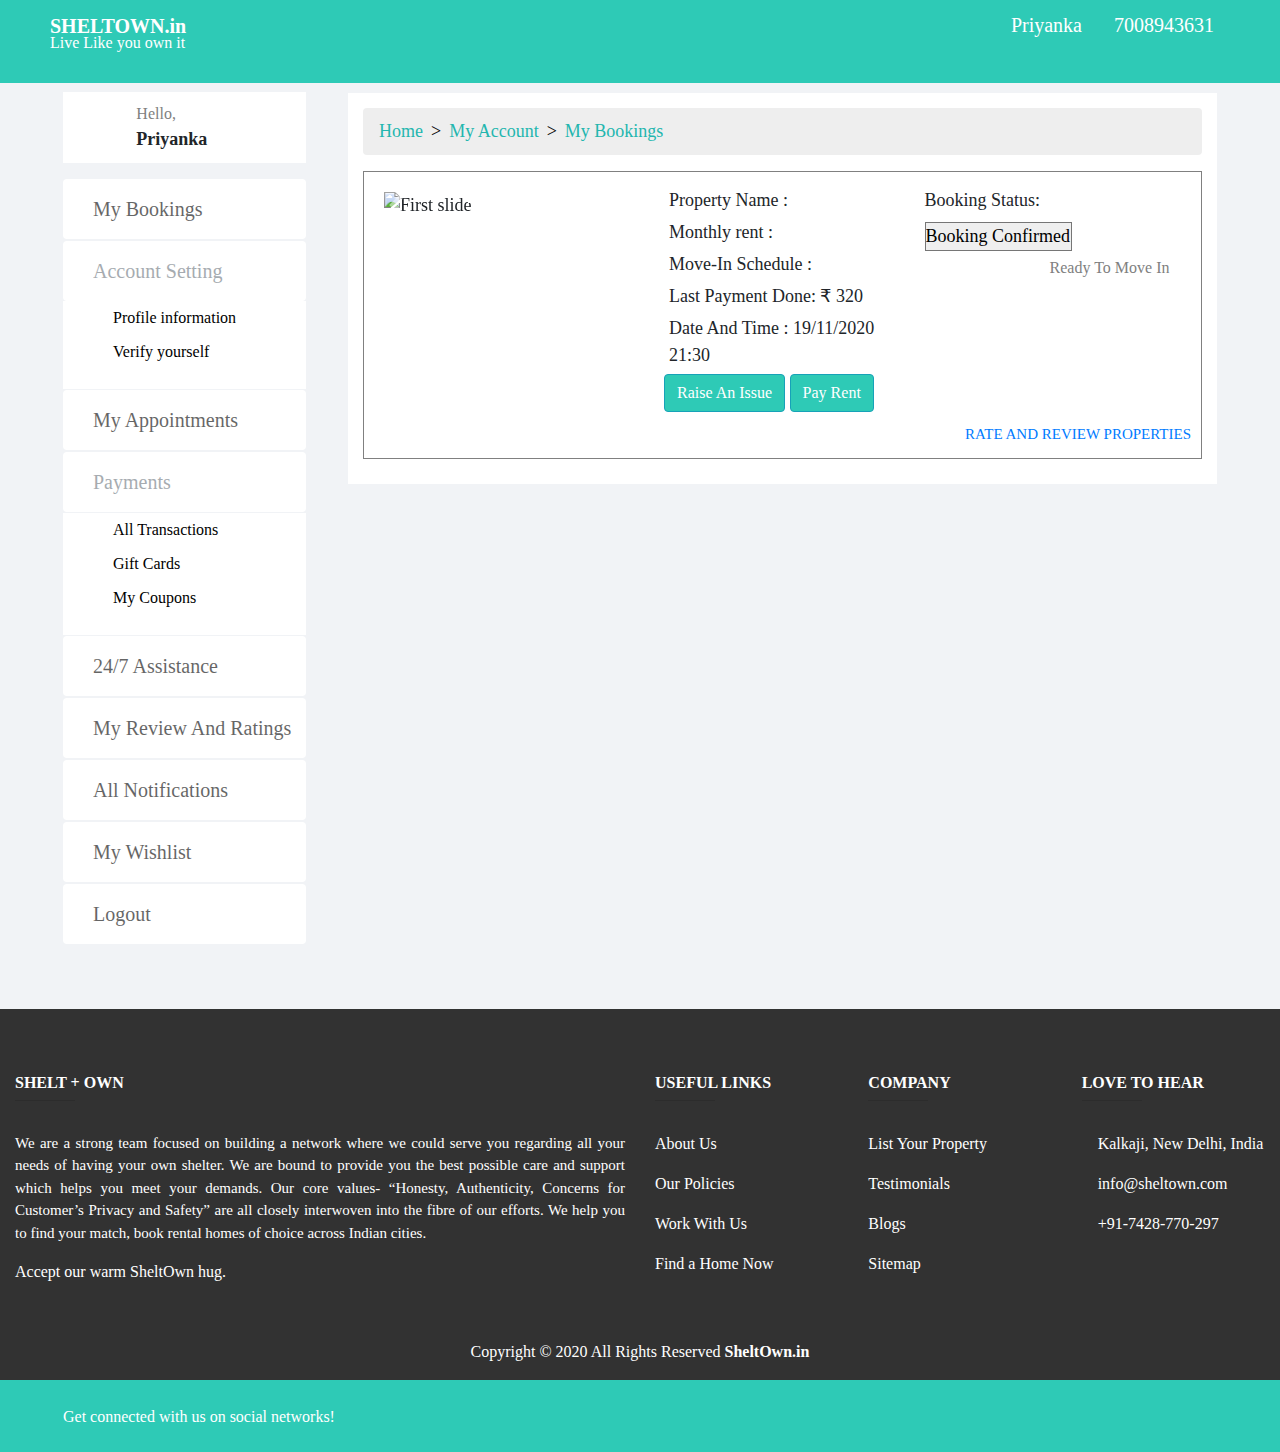
==== index.html @ 00b25d83 "Update index.html" ====
<!DOCTYPE html>
<html>
<head>
  <meta charset="UTF-8">
    <meta name="viewport" content="width=device-width, initial-scale=1.0 shrink-to-fit=no">
    <title> My Account </title>
    <script src="https://use.fontawesome.com/d2dd69e8cc.js"></script>
    <link rel="stylesheet" type="text/css" href="https://stackpath.bootstrapcdn.com/bootstrap/4.5.2/css/bootstrap.min.css">
     <link rel="stylesheet" href="https://cdn.jsdelivr.net/npm/bootstrap@4.5.3/dist/css/bootstrap.min.css" >
     <link href="fontawesome-free-5.13.0-web/fontawesome/css/all.css" rel="stylesheet">
     <link href="fontawesome-free-5.13.0-web/fontawesome/css/fontawesome.min.css" rel="stylesheet">
      <link href="stylemyAccount.css" rel="stylesheet">    
</head>
<body> 
<header>          
  <nav class="navbar  fixed-top">
    <div class="logo"><!-- <i class="fa-2x fas fa-arrow-left" aria-hidden="true"></i> --><a href="#" class="navbar-brand">SHELTOWN.in<p>Live Like you own it</p></a></div>
    <div class="menu" >
      <ul class=" ">
        <li class=" ">
          <p class="nav-link" >Priyanka </p>
        </li>
        <li class="">
          <p class="nav-link" >7008943631</p>
        </li>
      </ul>   
    </div>
    <div class="text"><h5>My Account<h5></div>
    </nav>
  
</header>
<!----------------------mmobile view---------------------------------------------------->
<!----------------------profile section---------------------------------------------------->
<div class="mobview">
     <div class="myaccount">      
       <i class="fa-7x fas fa-user-circle " aria-hidden="true"></i> 
        <h4>Priyanka Pradhan</h4>
        <p style="font-size: 14px;padding-top:0px; ">7008943631</p> 
    </div>
     <!----------------------profile section end---------------------------------------------------->
     
     <div class="cards container-fluid ">
       
        <div class="row">
          <div class="col-sm-12">
            <div class="card">
              <div class="card-body">
                <h6><i class="fa-1x fas fa-home " aria-hidden="true"></i> My Bookings</h6>
                <hr>
                <p><a href="myBooking.html">View properties you booked</a></p>
              </div>
            </div>

            <div class="card">
              <div class="card-body">
                <h6><i class="fa-1x fas fa-calendar-check " aria-hidden="true"></i>Account Setting</h6>
                <div class="llist">Profile information</div><hr>
                <p><a href="myprofile.html">View Profile</a></p>
                <div class="llist l">Verify yourself</div><hr>
                
                <p><a href="verifyyorself.html">Verifiy</a></p>
                
              </div>
            </div>
            <div class="card">
              <div class="card-body">
                <h6><i class="fa-1x fas fa-clock " aria-hidden="true"></i>My Appointments</h6><hr>
                <p><a href="">View services you booked</a></p>
              </div>
            </div>
            <div class="card">
              <div class="card-body">
                <h6><i class="fa-1x fas fa-calendar-check " aria-hidden="true"></i>Payments</h6>
                <div class="llist">All Transactions</div><hr>
                <p><a href="alltransaction.html">View Transactions</a></p>
                
                <div class="llist l">Gift Cards</div>
            <hr>
                <p><a href="giftcard.html">View Gifts</a></p>
                
                <div class="llist l">My Coupons</div>
                 <hr>
                <p><a href="coupons.html">View Coupons</a></p>
               
            
              </div>
            </div>
            <div class="card">
              <div class="card-body">
                <h6><i class="fa-1x fas fa-credit-card " aria-hidden="true"></i>24/7 Assistance</h6><hr>
                <p><a href="">Raise an issue</a></p>
              </div>
            </div>
            <div class="card">
              <div class="card-body">
                <h6><i class="fa-1x fas fa-credit-card " aria-hidden="true"></i>My Review And Ratings</h6>
                <hr>
                <p><a href="">View</a></p>
              </div>
            </div>
            <div class="card">
              <div class="card-body">
                <h6><i class="fa-1x fas fa-credit-card " aria-hidden="true"></i>All Notifications</h6>
                <hr>
                <p><a href="">View Notifications</a></p>
              </div>
            </div>
            <div class="card">
              <div class="card-body">
                <h6><i class="fa-1x fas fa-credit-card " aria-hidden="true"></i>My Wishlist</h6>
                <hr>
                <p><a href="">View your Wishs</a></p>
              </div>
            </div>
          </div>
          </div>
       
     </div>
     <!----------------------logout section---------------------------------------------------->
     <div class="logout_section ">
        <button>Logout</button>
    </div>
  </div>
     <!---------------------------------mobile view end-------------------------- -->
     <!---------------------------------desktop view---------------------------------------------------->
     <section class="deskview">
       <div class="container-fluid">
            <div class="row py-3 px-5">
 <!---------------------------------left side-------------------------- -->
                <div class="col-lg-3 col-md-3 col-sm-3 ">
                  <div class="float-left">
                    <div class="icon">
                      <div class="row">
                        <div class="col-3">
                           <i class="fa-3x fas fa-user-circle" aria-hidden="true"></i>
                        </div>
                        <div class="col-9">
                            <span style="font-size: 16px;color: grey;">Hello,</span><br><span style="font-size: 18px;font-weight: bold;">Priyanka</span>
                        </div>
                    </div>
                    </div>
        

                    <div class="nav flex-column nav-pills" id="v-pills-tab" role="tablist" aria-orientation="vertical">
                      
                      <a class="nav-link mybooking box" id="v-pills-bookings-tab" data-toggle="pill" href="#v-pills-bookings" role="tab"
                        aria-controls="v-pills-bookings" aria-selected="false"><i class="fa-1x fas fa-home " aria-hidden="true"></i><span class="list">My Bookings</span></a>

                        <a class=" nav-link disabled box accountsetting " id="v-pills-account-tab" style="margin-bottom:0px;">
                          <i class="fas fa-user"></i> <span class="list">Account Setting</span></a>
                        
                        <a id="v-pills-profile-tab" data-toggle="pill" href="#v-pills-profile" role="tab"
                          aria-controls="v-pills-profile" aria-selected="false">
                          <div class="sublist">Profile information</div>
                        </a>
                        <a id="v-pills-verify-tab" data-toggle="pill" href="#v-pills-verify" role="tab"
                            aria-controls="v-pills-verify" aria-selected="false">
                          <div class="sublist">Verify yourself</div>
                        </a>
                        <!--</div>-->
                        <div style="background: white; height:  20px;"></div>
                    
                          
                      <a class="nav-link myappointment box" id="v-pills-appointments-tab" data-toggle="pill" href="#v-pills-appointments" role="tab"
                        aria-controls="v-pills-appointments" aria-selected="false"><i class="fa-1x fas fa-calendar-check " aria-hidden="true"></i><span class="list">My Appointments</span></a>
                     

                        <a class="nav-link disabled  payments box"><i class="fa-1x fas fa-credit-card" aria-hidden="true"></i><span
                            class="list">Payments</span></a>
                        
                        <a id="v-pills-transactions-tab" data-toggle="pill" href="#v-pills-transactions" role="tab"
                          aria-controls="v-pills-transactions" aria-selected="false">
                          <div class="sublist">All Transactions</div>
                        </a>
                        <a id="v-pills-gift-tab" data-toggle="pill" href="#v-pills-gift" role="tab"
                            aria-controls="v-pills-gift" aria-selected="false">
                          <div class="sublist"> Gift Cards</div>
                        </a>
                        <a id="v-pills-coupons-tab" data-toggle="pill" href="#v-pills-coupons" role="tab"
                              aria-controls="v-pills-coupons" aria-selected="false">
                          <div class="sublist">My Coupons</div>
                        </a>
                        
                        <!-- </div>-->
                        <div style="background: white; height:  20px;"></div>
                      
            
                             
                           
                        <a class="nav-link assistance box" id="v-pills-assistance-tab" data-toggle="pill" href="#v-pills-assistance" role="tab"
                          aria-controls="v-pills-assistance" aria-selected="false"><i class="fa-1x fas fa-clock " aria-hidden="true"></i><span class="list">24/7 Assistance</span></a>
                        
                         
                          <a class="nav-link review box" id="v-pills-review-tab" data-toggle="pill" href="#v-pills-review" role="tab"
                            aria-controls="v-pills-review" aria-selected="false"><i class="fa-1x fas fa-star" aria-hidden="true"></i><span class="list">My Review And Ratings</span></a>
                         
                           
                            <a class="nav-link notification box" id="v-pills-notifications-tab" data-toggle="pill" href="#v-pills-notifications" role="tab"
                              aria-controls="v-pills-notifications" aria-selected="false"><i class="fa-1x fas fa-bell" aria-hidden="true"></i><span class="list">All Notifications</span></a>
                           
                             
                              <a class="nav-link wishlists box" id="v-pills-wishlist-tab" data-toggle="pill" href="#v-pills-wishlist" role="tab"
                                aria-controls="v-pills-wishlist" aria-selected="false"><i class="fa-1x fas fa-heart" aria-hidden="true"></i><span class="list">My Wishlist</span></a>
                             
                                
                                <a class="nav-link logout box" href=""
                                  ><i class="fas fa-power-off"></i><span class="list">Logout</span></a>
                                
                    </div>
                    
                
                 </div>
                </div>
                <!--------------------------------- rigghhttside for my booking section------------------------------------------------- -->

                
                    <div class="col-lg-9 col-md-9 col-sm-12 pl-1">
                      <div class="bookingdetails box">
                        <div class="tab-content" id="v-pills-tabContent">
                  <div class="tab-pane fade show active" id="v-pills-bookings" role="tabpanel" aria-labelledby="v-pills-bookings-tab">
                        <ul class="breadcrumb">
                          <li><a href="#">Home</a></li>
                          <li><a href="#">My Account</a></li>
                          <li><a href="#">My Bookings</a></li>
                        </ul>
                        <!-- <div>
                                          my account> my bookings
                                        </div> -->
                        <div class="bookings">
                          <div class="upper d-flex justify-content-between">
                            <!-- <div class="image">
                                            <img src="town1.png">
                                          </div> -->
                            <div class="image">
                              <div id="carouselExampleIndicators" class="carousel slide" data-ride="carousel">
                                <ol class="carousel-indicators">
                                  <li data-target="#carouselExampleIndicators" data-slide-to="0" class="active"></li>
                                  <li data-target="#carouselExampleIndicators" data-slide-to="1"></li>
                                  <li data-target="#carouselExampleIndicators" data-slide-to="2"></li>
                                </ol>
                                <div class="carousel-inner">
                                  <div class="carousel-item active img-fluid">
                                    <img class=""
                                      src="https://tse4.mm.bing.net/th?id=OIP.Pudub9HtjDFOIPg3aBJm_QHaE8&pid=Api&P=0&w=271&h=181"
                                      alt="First slide">
                                  </div>
                                  <div class="carousel-item img-fluid">
                                    <img class=""
                                      src="https://tse1.mm.bing.net/th?id=OIP.bdAMSmpabS6xShIY93C-CAHaFj&pid=Api&P=0&w=244&h=184"
                                      alt="Second slide">
                                  </div>
                                  <div class="carousel-item img-fluid">
                                    <img class=""
                                      src="https://tse3.mm.bing.net/th?id=OIP.e9ofGpGexjvtT8mfA3rTEwHaE7&pid=Api&P=0&w=248&h=166"
                                      alt="Third slide">
                                  </div>
                                </div>
                                <a class="carousel-control-prev" href="#carouselExampleIndicators" role="button" data-slide="prev">
                                  <span class="carousel-control-prev-icon" aria-hidden="true"></span>
                                  <span class="sr-only">Previous</span>
                                </a>
                                <a class="carousel-control-next" href="#carouselExampleIndicators" role="button" data-slide="next">
                                  <span class="carousel-control-next-icon" aria-hidden="true"></span>
                                  <span class="sr-only">Next</span>
                                </a>
                              </div>
                            </div>
                            <div class="pp2">
                              <ul>
                              <li>Property Name :</li>
                              <li>Monthly rent :</li>
                              <li>Move-In Schedule :</li>
                              <li>Last Payment Done: ₹ 320</li>
                              <li>Date And Time : 19/11/2020 21:30</li>
                                <button type="button" class="btn btn-info" aria-pressed="false" data-toggle="modal" data-target="#issue"
                                  autocomplete="off">Raise An Issue</button>
                                <a type="button" class="btn btn-info"   href="#pay" data-toggle="modal" data-target="#payrent" aria-pressed="false" autocomplete="off">Pay
                                  Rent</a>
                    
                              </ul>
                            </div>
                            <div class="pp1">
                              <ul>
                                <li><div class="dropdown-container">
                                  <label>Booking Status:</label>
                                  <select name="" id="">
                                    <option value="">Booking Confirmed</option>
                                    <option value="">Booking Pending</option>
                                  </select>
                                </div></li>
                                <li style=" font-size: 16px;color: grey; padding: 0 0 0 125px;"> Ready To Move In</li>
                              </ul>
                            </div>
                          </div>
                    
                    
                          <div class="lower">
                          <p><a href="#review" data-toggle="modal" data-target="#review"><i class="fas fa-star"></i>Rate And Review Properties</a></p>
                         
                        </div></div>
                      </div>

                      <!---------------------------------pay rent modal start------------------------------- -->
                      <div class="modal fade" id="payrent" tabindex="-1" role="dialog">
                        <div class="modal-dialog modal-dialog-centered" role="document">
                          <div class="modal-content p-1">
                            <div class="modal-header">
                              <h4 class="modal-title" style="color:  #2ecab6;">Pay Rent</h4>
                              <button type="button" class="close" data-dismiss="modal" aria-label="Close">
                                <span aria-hidden="true">&times;</span>
                              </button>
                            </div>
                            <div class="modal-body ">
                              <h4 style="margin-bottom: 20px;"><strong>Pay Now</strong></h4>
                              <div style="display:block; margin: 10px;">
                                <div style="display: inline;">
                                  <label>Paying For :</label>
                                  <select style=" padding: 5px;" name="cars" id="cars">
                                    <option>Reservation</option>
                                    <option>Monthly Rent</option>
                                    <option>Security Deposit</option>
                                  </select></div>
                                <div style="display: inline;">
                                  <input style="padding: 4px;" type="text" id="money" value="₹">
                                </div>
                              </div>
                              <div class="form-group col-md-6" style="display: block;">
                                <a style="display: inline;" href="#" style="color: #23b6ae">
                                  <h6 style="display: inline;">Have a Promocode?</h6>
                                </a>
                                <a style="display: inline; margin-left: 20px;" href="#" style="color: #23b6ae">
                                  <h6 style="display: inline;">offers</h6>
                                </a>
                              </div>
                              <div style="display: inline;">
                                <select name="DOBMonth">
                                  <option>Select Month</option>
                                  <option value="January">January</option>
                                  <option value="Febuary">Febuary</option>
                                  <option value="March">March</option>
                                  <option value="April">April</option>
                                  <option value="May">May</option>
                                  <option value="June">June</option>
                                  <option value="July">July</option>
                                  <option value="August">August</option>
                                  <option value="September">September</option>
                                  <option value="October">October</option>
                                  <option value="November">November</option>
                                  <option value="December">December</option>
                                </select>
                      
                                <label for="start">Year:</label>
                                <select name="select" id="dropdownYear" onchange="getProjectReportFunc()">
                                </select>
                      
                                <div class="modal-footer">
                                  <a type="button" class="btn btn-info" href="#" data-dismiss="modal" aria-label="Close">Pay Rent</a>
                                </div>
                              </div>
                            </div>
                      
                          </div>
                        </div>
                      </div>
                      <!---------------------------------Pay rent modal end------------------------------- -->


                      <div class="modal fade" id="issue" tabindex="-1" role="dialog" aria-labelledby="exampleModalCenterTitle"
                        aria-hidden="true">
                        <div class="modal-dialog modal-dialog-centered" role="document">
                          <div class="modal-content">
                            <div class="modal-header">
                              <h5 class="modal-title" id="exampleModalLongTitle">Raise An Issue</h5>
                              <button type="button" class="close" data-dismiss="modal" aria-label="Close">
                                <span aria-hidden="true">&times;</span>
                              </button>
                            </div>
                            <div class="modal-body">
                              <textarea rows="5" cols="50"></textarea>
                      
                            </div>
                            <div class="modal-footer">
                      
                              <button type="button" class="btn btn-info">Save changes</button>
                            </div>
                          </div>
                        </div>
                      </div>


                      <div class="modal fade" id="review" tabindex="-1" role="dialog" aria-labelledby="exampleModalCenterTitle"
                        aria-hidden="true">
                        <div class="modal-dialog modal-dialog-centered" role="document">
                          <div class="modal-content">
                            <div class="modal-header">
                              <h5 class="modal-title" id="exampleModalLongTitle">Rate And Review Properties</h5>
                              <button type="button" class="close" data-dismiss="modal" aria-label="Close">
                                <span aria-hidden="true">&times;</span>
                              </button>
                            </div>
                            <div class="modal-body">
                              <textarea rows="5" cols="50"></textarea>
                            </div>
                            <div class="modal-footer">
                              
                              <button type="button" class="btn btn-info">Save changes</button>
                            </div>
                          </div>
                        </div>
                      </div>
                    
                  
                  <!---------------------------------rigghhttside for Profile information section------------------------------------------------- -->
                  <div class="tab-pane fade" id="v-pills-profile" role="tabpanel" aria-labelledby="v-pills-profile-tab">
                    <div>
                      <ul class="breadcrumb">
                        <li><a href="#">Home</a></li>
                        <li><a href="#">My Account</a></li>
                        <li><a href="#">Account Setting</a></li>
                        <li><a href="#">Profile information</a></li>
                      </ul>
                    </div>
                  <div class="personalinfo">
                    <div class="info">
                      <form class="form-horizontal" id="myform">
                  
                        <fieldset id="persional_information" class="">
                          <legend class="signup-legend">Personal information
                            <span style="font-size:16px;margin-left: 20px; "><a href="#edit" style="color: #23b6ae; font-size:18px;"
                                data-toggle="modal" data-target="#edit">Edit</a></span></legend>
                          <div class="form-group">
                            <lable class="">
                              <input type="text" class="" placeholder="First name">
                            </lable>
                            <lable class="">
                              <input type="text" class="" placeholder="Last name">
                            </lable>
                          </div>
                          <div class="form-group">
                            <h6 style="color:grey;">Your Gender</h6>
                            <div class="form-check form-check-inline">
                              <input class="form-check-input" type="radio" name="inlineRadioOptions" id="inlineRadio1" value="option1">
                              <label class="form-check-label" for="inlineRadio1" style="font-size: 18px">Male</label>
                            </div>
                            <div class="form-check form-check-inline">
                              <input class="form-check-input" type="radio" name="inlineRadioOptions" id="inlineRadio2" value="option2">
                              <label class="form-check-label" for="inlineRadio2" style="font-size: 18px">Female</label>
                            </div>
                          </div>
                          <legend class="signup-legend">Email Address
                           
                            <span style="font-size:16px;margin-left: 20px; "><a style="color:#23b6ae;" href="#changep" data-toggle="modal" data-target="#exampleModalCenter">Change Password</a>
                            </span></legend>
                          <div class="form-group">
                            <input type="email" name="email" id="email" placeholder="Email Id" />
                          </div>
                          <legend class="signup-legend">Contact Number
                            
                          </legend>
                          <div class="form-group">
                            <input type="text" name="phno" id="phno" placeholder="Contact No.">
                          </div>
                          
                        </fieldset>
                      </form>
                    </div>
                  
                    <div class="faqs" style="margin-top: 20px;">
                      <h5 style="font-weight: bold;margin-bottom: 15px;">FAQs</h5>
                      <p class="bold">What happens when I update my email address (or mobile number)?</p>
                      <p>Your login email id (or mobile number) changes, likewise. You'll receive all your account related communication
                        on your updated email address (or mobile number).</p>
                      <p class="bold">When will my account be updated with the new email address (or mobile number)?</p>
                      <p>It happens as soon as you confirm the verification code sent to your email (or mobile) and save the changes.</p>
                      <p class="bold">What happens to my existing account when I update my email address (or mobile number)?</p>
                      <p>Updating your email address (or mobile number) dosen't invalidate your account. Your account remains fully
                        functional.<br> You'll continue seeing your Order history, saved information and personal details.
                      </p>
                    </div>
                  </div>
                  </div>


                  <div class="modal fade" id="edit" tabindex="-1" role="dialog" aria-labelledby="exampleModalCenterTitle"
                    aria-hidden="true">
                    <div class="modal-dialog modal-dialog-centered" role="document">
                      <div class="modal-content">
                        <div class="modal-header">
                          <h5 class="modal-title" id="exampleModalLongTitle">Edit Personal Information</h5>
                          <button type="button" class="close" data-dismiss="modal" aria-label="Close">
                            <span aria-hidden="true">&times;</span>
                          </button>
                        </div>
                        <div class="modal-body">
                          <div class="form-group col-md-12">
                            <input type="text" class="form-control" id="inputPassword4" placeholder="First name"><br>
                            <input type="text" class="form-control" id="inputPassword4" placeholder="Last name"><br>
                            <input type="email" name="email" class="form-control" id="email" placeholder="Email Id" style="background-color: white;">
                            <input type="text" name="phno" class="form-control" id="phno" placeholder="Contact No.">
                          </div>
                        </div>
                        
                        <div class="modal-footer">
                          
                          <button type="button" class="btn btn-info">Save changes</button>
                        </div>
                      </div>
                    </div>
                  </div>


                  <!---------------------------change password modal start------------------------------>
                  <div class="modal fade" id="exampleModalCenter" tabindex="-1" role="dialog" aria-labelledby="exampleModalCenterTitle"
                    aria-hidden="true">
                    <div class="modal-dialog modal-dialog-centered" role="document">
                      <div class="modal-content">
                        <div class="modal-body">
                          <div class="">
                            <button type="button" class="close" data-dismiss="modal" aria-label="Close">
                              <span aria-hidden="true">&times;</span>
                            </button>
                            <h4 style="text-align: center;color: #2ECAB6;margin-bottom: 50px;"><strong>Change Password</strong></h4>
                          </div>
                          <div class="form-group col-md-12 ">
                            <input type="password" class="form-control" id="inputPassword4" placeholder="Type Current Password"><br>
                            <input type="password" class="form-control" id="inputPassword4" placeholder="Type New Password"><br>
                            <input type="password" class="form-control" id="inputPassword4" placeholder="Retype New Password"><br>
                            <input type="password" class="form-control" id="inputPassword4" placeholder="Enter OTP">
                          </div>
                        </div>
                        <div class="modal-footer " style="margin-left: 10px;justify-content: space-between!important;">
                          <!--<button type="button" class="btn btn-warning" data-dismiss="modal">Close</button>-->
                          <span aria-hidden="true" style="font-size: 20px;color: #007bff;">Resend OTP</span>
                          <button type="button" class="btn btn-info">Save changes</button>
                  
                        </div>
                      </div>
                    </div>
                  </div>
                  <!------------------------change password modal end--------------------------------->
                  <!---------------------------------rigghhttside for Profile information section end------------------------------------------------- -->


                  <!---------------------------------rigghhttside for Verify yourself section------------------------------------------------- -->
                  <div class="tab-pane fade" id="v-pills-verify" role="tabpanel" aria-labelledby="v-pills-verify-tab">
                    <div>
                      <ul class="breadcrumb">
                        <li><a href="#">Home</a></li>
                        <li><a href="#">My Account</a></li>
                        <li><a href="#">Account Setting</a></li>
                        <li><a href="#">Verify yourself</a></li>
                      </ul>
                    </div>
                <div class="verification">
                  <div>
                    <h3>Verify yourself</h3><div style="margin: 0 80px;">&</div><p class="p1">Get best offers Available</p>
                  </div>
                  <div>
                    <h4 class="p2">Verify your identity</h4>
                  </div>
                 
                    
                    <div class="dropdown-container">
                      <label>Verification Status:</label>
                    <select name="cars" id="cars">
                      <option value="none">Verification pending</option>
                      <option value="none">Verification Successful</option>
                    </select></div>
                  
                  <div class="buttons">
                    
                    <button class="btn bg-warning b">Select Files</button>
                    <button class="btn bg-success b">Submit</button>
                  </div>
                  <p class="p3">(Valid IDs: Adharcard, PAN, Driving Licence, Passport, or any other ID with name and photo) </p>
                  <div class="faqs">
                    <h5 style="font-weight: bold;margin-bottom: 15px;">FAQs</h5>
                    <p class="bold">What happens when I update my email address (or mobile number)?</p>
                    <p>Your login email id (or mobile number) changes, likewise. You'll receive all your account related communication
                      on your updated email address (or mobile number).</p>
                
                    <p class="bold">When will my account be updated with the new email address (or mobile number)?</p>
                    <p>It happens as soon as you confirm the verification code sent to your email (or mobile) and save the changes.</p>
                
                    <p class="bold">What happens to my existing account when I update my email address (or mobile number)?</p>
                    <p> Updating your email address (or mobile number) doesn't invalidate your account. Your account remains fully
                      functional. You'll continue seeing your Order history, saved information and personal details.</p>
                  </div>
                
                </div></div>
                  <!---------------------------------rigghhttside for Verify yourself section end------------------------------------------------- -->


                  <!---------------------------------rigghhttside for My Appointments section------------------------------------------------- -->
                  <div class="tab-pane fade" id="v-pills-appointments" role="tabpanel" aria-labelledby="v-pills-appointments-tab">My Appointments
                    <div>
                      <ul class="breadcrumb">
                        <li><a href="#">Home</a></li>
                        <li><a href="#">My Account</a></li>
                        <li><a href="#">My Appointments</a></li>
                      </ul>
                    </div>
                  </div>
                  <!---------------------------------rigghhttside for My Appointments section end------------------------------------------------- -->



                  <!---------------------------------rigghhttside for All Transactions section------------------------------------------------- -->
                  <div class="tab-pane fade" id="v-pills-transactions" role="tabpanel" aria-labelledby="v-pills-transactions-tab">
                    <div>
                      <ul class="breadcrumb">
                        <li><a href="#">Home</a></li>
                        <li><a href="#">My Account</a></li>
                        <li><a href="#">Payments</a></li>
                        <li><a href="#">All Transactions</a></li>
                      </ul>
                    </div>

                    <div class="alltransaction">
                      <legend class="signup-legend">Transaction
                        </legend><hr>
                      <div class="d1">
                        <div class="row">
                          <div class="col-5">
                              <div class="dropdown-container">
                                <label></label>
                                 <select name="" id="">
                                    <option value=""> All Transaction </option>
                                    <option value="">All Transactions</option>  
                                  </select>
                              </div>
                          </div>
                          <div class="col-2">
                            <h6>Amount</h6>
                          </div> 
                          <div class="col-2">
                            <h6>Status</h6>
                          </div>
                          <div class="col-3">
                            <h6>Comments</h6>
                          </div> 
                        </div> 
                       </div><hr>
                       <div class="d2">
                         <div class="row">
                          <div class="col-5">
                            <div class="d21">
                              <p class="dp1">Paid for booking at (property name)</p>
                              <p class="dp2">4 March 2020, 9:51 pm</p>
                              <p class="dp3">Booking Id: property01</p>
                           </div>
                          </div>
                          <div class="col-2">
                            <div>₹6,000</div>
                          </div> 
                          <div class="col-2">
                            <div class="dropdown-container">
                              <label></label>
                              <select name="" id="">
                                <option value="">Success </option>
                                <option value="">Pending</option>
                                <option value="">Failed</option>
                              </select>
                            </div>
                             <div></div>
                          </div>
                          <div class="col-3">
                            <div>BankTxn ID 123456</div>
                          </div> 
                          </div> 
                       </div><hr>
                       <div class="d3">
                         <div class="row text-center">
                          <div class="col-4">
                            <div>
                              <i class="far fa-heart"></i>
                               <h4>24x7 help</h4>
                               <p>Have a query and new help ? <a href="">Click here</a></p>
                            </div>
                          </div>
                          <div class="col-4">
                            <div>
                              <i class="far fa-heart"></i>
                               <h4>Sheltic's Trust</h4>
                               <p>Your Money is always in your hands.All returns come with no question asked gurantee.</p>
                            </div>
                            
                          </div> 
                          <div class="col-4">
                             <div>
                              <i class="far fa-heart"></i>
                               <h4>Ultimate Privacy</h4>
                               <p>we work for your 100% privacy. If you have an issue, your money is immediately returned. </p>
                             </div>
                          </div>
                          </div> 
                       </div>
                     </div>
                   </div>
                  
                  <!---------------------------------rigghhttside for All Transactions section end------------------------------------------------- -->



                  <!---------------------------------rigghhttside for Gift Cards section------------------------------------------------- -->
                  <div class="tab-pane fade" id="v-pills-gift" role="tabpanel" aria-labelledby="v-pills-gift-tab">
                    <div>
                      <ul class="breadcrumb">
                        <li><a href="#">Home</a></li>
                        <li><a href="#">My Account</a></li>
                        <li><a href="#">Payments</a></li>
                        <li><a href="#">Gift Cards</a></li>
                      </ul>
                    </div>
                    <legend class="signup-legend">Personal information</legend>
                    <div class="giftCards">
                      <div class="card w-75 border-info">
                        <div class="card-body">
                          <h4>Gift Cards are not available.</h4>
                        </div>
                      </div>
                    </div>
                  </div>
                  <!---------------------------------rigghhttside for Gift Cards section end------------------------------------------------- -->



                  <!---------------------------------rigghhttside for My Coupons section------------------------------------------------- -->
                  <div class="tab-pane fade" id="v-pills-coupons" role="tabpanel" aria-labelledby="v-pills-coupons-tab">
                    <div>
                      <ul class="breadcrumb">
                        <li><a href="#">Home</a></li>
                        <li><a href="#">My Account</a></li>
                        <li><a href="#">Payments</a></li>
                        <li><a href="#">My Coupons</a></li>
                      </ul>
                    </div>

                    <h4 style="text-align: center;">My Coupons</h4>
                    <div class="card-deck" style="margin: 20px;">
                      <div class="card border-info">
                    
                        <div class="card-body">
                          <div class="card-header border-info">
                            <h4>Coupon-1</h4>
                          </div>
                    
                          <ul class="card-text coupon" style="font-size: 20px; margin: 10px; ">
                    
                            <li>Coupon Value : ₹ 820</li>
                            <li>Date and Time : 6/12/2020 10:14 AM</li>
                            <li>Code : 0987654321123456</li>
                            <div class="dropdown-container">
                              <label>Coupon Status : </label>
                              <select name="cars" id="cars" style="padding: 5px; font-size: 18px;">
                                <option value="none">Ready To Use</option>
                                <option value="none">Expired</option>
                              </select></div>
                            <li style="display: inline-block;">Comment: <textarea class="form-control" rows="1"
                                style="float: right; margin-left: 10px; margin-top: 10px;"></textarea></li>
                    
                          </ul>
                        </div>
                    
                      </div>
                    
                      <div class="card border-info">
                    
                        <div class="card-body">
                          <div class="card-header border-info">
                            <h4>Coupon-2</h4>
                          </div>
                    
                          <ul class="card-text coupon" style="margin: 10px; font-size: 20px;">
                            <li>Coupon Value : ₹ 820</li>
                            <li>Date and Time : 6/12/2020 10:14 AM</li>
                            <li>Code : 0987654321123456</li>
                            <div class="dropdown-container">
                              <label>Coupon Status : </label>
                              <select name="cars" id="cars" style="padding: 5px; font-size: 18px;">
                                <option value="none">Ready To Use</option>
                                <option value="none">Expired</option>
                              </select></div>
                            <li style="display: inline-block;">Comment: <textarea class="form-control" rows="1"
                                style="float: right; margin-left: 10px; margin-top: 10px;"></textarea></li>
                    
                          </ul>
                        </div>
                    
                      </div>
                    
                    
                    </div>
                  </div>
                  <!---------------------------------rigghhttside for My Coupons section end------------------------------------------------- -->



                  <!---------------------------------rigghhttside for 24/7 Assistance section------------------------------------------------- -->
                  <div class="tab-pane fade" id="v-pills-assistance" role="tabpanel" aria-labelledby="v-pills-assistance-tab">24/7 Assistance
                    <div>
                      <ul class="breadcrumb">
                        <li><a href="#">Home</a></li>
                        <li><a href="#">My Account</a></li>
                        <li><a href="#">24/7 Assistance</a></li>
                      </ul>
                    </div>
                  </div>
                  <!---------------------------------rigghhttside for 24/7 Assistance section end------------------------------------------------- -->



                  <!---------------------------------rigghhttside for My Review And Ratings section------------------------------------------------- -->
                  <div class="tab-pane fade" id="v-pills-review" role="tabpanel" aria-labelledby="v-pills-review-tab">My Review And Ratings
                    <div>
                      <ul class="breadcrumb">
                        <li><a href="#">Home</a></li>
                        <li><a href="#">My Account</a></li>
                        <li><a href="#">My Review And Ratings</a></li>
                      </ul>
                    </div>
                  </div>
                  <!---------------------------------rigghhttside for My Review And Ratings section end------------------------------------------------- -->



                  <!---------------------------------rigghhttside for All Notifications section------------------------------------------------- -->
                  <div class="tab-pane fade" id="v-pills-review" role="tabpanel" aria-labelledby="v-pills-review-tab">All Notifications
                    <div>
                      <ul class="breadcrumb">
                        <li><a href="#">Home</a></li>
                        <li><a href="#">My Account</a></li>
                        <li><a href="#">All Notifications</a></li>
                      </ul>
                    </div>
                  </div>
                  <!---------------------------------rigghhttside for All Notifications section end------------------------------------------------- -->



                  <!---------------------------------rigghhttside for My Wishlist section------------------------------------------------- -->
                  <div class="tab-pane fade" id="v-pills-wishlist" role="tabpanel" aria-labelledby="v-pills-wishlist-tab">My Wishlist
                    <div>
                      <ul class="breadcrumb">
                        <li><a href="#">Home</a></li>
                        <li><a href="#">My Account</a></li>
                        <li><a href="#">My Wishlist</a></li>
                      </ul>
                    </div>
                  </div>
                  <!---------------------------------rigghhttside for My Wishlist section end------------------------------------------------- -->

                </div>

  
            </div>
       </div>
     </div>
   </div>

     
<!-------------------------------Footer section will here------------------------------------->
<div class="mt-5">
</div>
<!-- Footer -->
<footer class="page-footer font-small lighten-5" style="background-color: #323232;">

  <!-- Footer Links -->
  <div class="container-fluid mx-lg-0 pt-5 text-center text-md-left">

    <!-- Grid row -->
    <div class="row mt-3 white-text">

      <!-- Grid column -->
      <div class="col-md-6 col-lg-6 col-xl-6 mb-4">

        <!-- Content -->
        <h6 class="text-uppercase font-weight-bold">Shelt + Own</h6>
        <hr class="teal accent-3 mb-4 mt-0 d-inline-block mx-auto" style="width: 60px;">
        <p style="font-size:15px" class="text-justify">We are a strong team focused on building a network where we could
          serve you
          regarding
          all your needs of having your own shelter.
          We are bound to provide you the best possible care and support which helps you meet your demands.
          Our core values- “Honesty, Authenticity, Concerns for Customer’s Privacy and Safety” are all closely
          interwoven into the fibre of our efforts.
          We help you to find your match, book rental homes of choice across Indian cities.</p>
        <p>Accept our warm SheltOwn hug.</p>

      </div>
      <!-- Grid column -->

      <!-- Grid column -->
      <div class="footer-links col-md-6 col-lg-2 col-xl-2 mb-4">

        <!-- Links -->
        <h6 class="white-text text-uppercase font-weight-bold">Useful Links</h6>
        <hr class="teal accent-3 mb-4 mt-0 d-inline-block mx-auto" style="width: 60px;">
        <p>
          <a href="/AboutUs/">About Us</a>
        </p>
        <p>
          <a href="/Policy/TERMS%20AND%20CONDITIONS/">Our Policies</a>
        </p>
        <p>
          <a class="" href="/Joinus/">Work With Us</a>
        </p>
        <p>
          <a class="" href="/rental/">Find a Home Now</a>
        </p>

      </div>
      <!-- Grid column -->

      <!-- Grid column -->
      <div class="footer-links col-md-6 col-lg-2 col-xl-2 mb-4">

        <!-- Links -->
        <h6 class="text-uppercase white-text font-weight-bold">Company</h6>
        <hr class="teal accent-3 mb-4 mt-0 d-inline-block mx-auto" style="width: 60px;">
        <p>
          <a class="" href="/BecomePartner/">List Your Property</a>
        </p>
        <p>
          <a class="" href="/Testimonial/">Testimonials</a>
        </p>
        <p>
          <a class="" href="/Blog/">Blogs</a>
        </p>
        <p>
          <a class="" href="https://www.xml-sitemaps.com/download/sheltown.in-8ee3322da/sitemap.xml?view=1">Sitemap</a>
        </p>

      </div>
      <!-- Grid column -->

      <!-- Grid column -->
      <div class="col-md-6 col-lg-2 col-xl-2 mb-md-0 mb-4">

        <!-- Links -->
        <h6 class="text-uppercase font-weight-bold">Love to hear</h6>
        <hr class="teal accent-3 mb-4 mt-0 d-inline-block mx-auto" style="width: 60px;">
        <p>
          <i class="fas fa-home mr-3"></i> Kalkaji, New Delhi, India</p>
        <p>
          <i class="fas fa-envelope mr-3"></i> info@sheltown.com</p>
        <p>
          <i class="fas fa-phone mr-3"></i> +91-7428-770-297</p>

      </div>
      <!-- Grid column -->

    </div>
    <!-- Grid row -->

  </div>
  <!-- Footer Links -->

  <!-- Copyright -->
  <div class="footer-copyright text-center white-text py-3">Copyright © 2020 All Rights Reserved
    <a class="white-text font-weight-bold" href="">SheltOwn.in</a>
  </div>
  <!-- Copyright -->

  <div style="background-color:  #2ECAB6;">
    <div class="container mx-5">

      <!-- Grid row-->
      <div class=" row py-4 d-flex align-items-center">

        <!-- Grid column -->
        <div class="col-md-6 col-lg-5 text-center text-md-left mb-4 mb-md-0">
          <h6 class="mb-0">Get connected with us on social networks!</h6>
        </div>
        <!-- Grid column -->

        <!-- Grid column -->
        <div class="col-md-6 col-lg-7 text-center text-md-right">

          <!-- Facebook -->
          <a class="fb-ic" href="https://www.facebook.com/sheltownIndia/" target="_blank">
            <i class="fab fa-facebook-f white-text mr-4"> </i>
          </a>
          <!-- Twitter -->
          <a class="tw-ic" href="https://twitter.com/OwnShelt" target="_blank">
            <i class="fab fa-twitter white-text mr-4"> </i>
          </a>
          <!-- Google +-->

          <!--Linkedin -->
          <a class="li-ic" href="https://www.linkedin.com/company/sheltown" target="_blank">
            <i class="fab fa-linkedin-in white-text mr-4"> </i>
          </a>
          <!--Instagram-->
          <a class="ins-ic" href="https://instagram.com/sheltown.india" target="_blank">
            <i class="fab fa-instagram white-text "> </i>
          </a>

        </div>
        <!-- Grid column -->

      </div>
      <!-- Grid row-->

    </div>
  </div>

</footer>
<!-- Footer -->
 </section>    
     <!---------------------------------desktop view end--------------------------------->
     <script src="./js/myaccount.js"></script>
   <!-- jQuery library -->
<script src="https://ajax.googleapis.com/ajax/libs/jquery/3.5.1/jquery.min.js"></script>

<!-- Popper JS -->
<script src="https://cdnjs.cloudflare.com/ajax/libs/popper.js/1.16.0/umd/popper.min.js"></script>

<!-- Latest compiled JavaScript -->
<script src="https://maxcdn.bootstrapcdn.com/bootstrap/4.5.2/js/bootstrap.min.js"></script>
</body>
</html>
---- stylemyAccount.css ----
* {
  margin: 0;
  padding: 0;
  box-sizing: border-box;
  font-family: "ITC Officina Sans Std Book";
}
body {
  background: #f1f3f6;
}
/*------------------------------------header section----------------------------------------*/
header {
  height: 8.4vh;
  width: 100%;
}
.navbar {
  background: #2ecab6;
  padding: 0px 50px;
  height: 9.2vh;
}
.logo {
  padding-top: 0px;
}
.logo a {
  text-decoration: none;
  font-size: 20px;
  color: #fff;
  font-weight: bold;
}
.logo p {
  font-size: 16px;
  margin-top: -10px;
  color: white;
  font-weight: 200;
}
.menu ul {
  display: flex;
  list-style: none;
}
.menu ul li p {
  color: white;
  font-size: 20px;
}
.text {
  display: none;
}
.mobview {
  display: none;
}
@media (max-width: 770px) {
  .navbar {
    padding: 0px 25px;
  }
  .text {
    display: block;
    color: white;
  }
  .menu {
    display: none;
  }
  .mobview {
    display: block;
    background: #f1f3f6;
    width: 100%;
  }
  .myaccount {
    width: 100%;
    color: white;
    text-align: center;
    background: #2ecab6;
    height: 28vh;
  }
  .myaccount h4 {
    padding-top: 7px;
    font-size: 23px;
  }
  .fa-user-circle {
    padding-top: 25px;
    font-size: 80px;
  }
  .card p {
    float: right;
    margin-top: 2px !important;
    margin-bottom: 0px !important;
    font-size: 16px;
  }
  .llist {
    padding: 0 0 0 40px;
  }
  .l {
    padding: 20px 0 0 40px;
  }

  .card {
    margin: 10px -5px;
  }
  .card-body {
    padding: 15px;
  }
  .card-body h6 {
    padding-bottom: 15px;
  }
  .fa-home,
  .fa-calendar-check,
  .fa-clock,
  .fa-check,
  .fa-credit-card,
  .fa-credit-card-alt {
    color: #2ecab6;
    margin-right: 10px;
  }
  hr {
    margin: 15px 5px;
    margin-bottom: 0px !important;
  }
  /*-------------------------------------logout section----------------------------------------*/
  .logout_section {
    background-color: #444;
    height: 8vh;
  }
  .logout_section button {
    background-color: transparent;
    border: 1px solid #fff;
    color: #fff;
    padding: 5px 25px;
    position: relative;
    top: 50%;
    left: 50%;
    transform: translate(-50%, -50%);
    font-size: 18px;
  }
  .logout_section button:hover::after {
    transform: scaleX(1);
  }
  .logout_section button::after {
    content: "";
    background: #2ecab6;
    height: 100%;
    width: 100%;
    position: absolute;
    top: 0;
    left: 0;
    z-index: -1;
    transform: scaleX(0);
    transform-origin: 0 0;
    transition: 0.5s;
  }
  .deskview {
    display: none;
  }
  ul.breadcrumb li {
    font-size: 14px !important;
  }
}
/*---------------------------desktop view-------------------------*/
/*--------------------------------left side--------------------------------------*/
.icon {
  margin-bottom: 15px;
  background: #fff;
  padding: 10px;
}
.icon .fa-user-circle {
  font-size: 50px;
  color: #2ecab6;
}
.boxx {
  background: #fff;
  margin: 1px 0px;
  padding: 0px;
}
.boxs {
  background: #fff;
  padding-bottom: 0px;
}
.boxss {
  background: #fff;
  margin: 1px 0px;
  padding: 5px 0px;
}
.box {
  background: #fff;
  margin: 1px 0px;
  padding: 15px;
}
.abox {
  padding: 15px;
  background: #fff;
  margin: 1px 0px 0px 0px;
}
.float-left a {
  text-decoration: none;
  color: black;
}
.float-left a:hover {
  color: #069784;
}
.box .list {
  opacity: 0.6;
  font-size: 20px;
}

.box .fa-home,
.box .fa-user,
.box .fa-calendar-check,
.box .fa-clock,
.box .fa-home .box,
.fa-star,
.fa-power-off,
.fa-credit-card,
.fa-bell,
.fa-hand-holding-heart,
.fa-handshake-o,
.fa-lock,
.fa-heart {
  color: #2ecab6;
  margin-right: 15px;
}
.lower .fa-star {
  color: green;
  margin-right: 15px;
}
.sublist {
  padding: 5px 0px 5px 50px;
  font-size: 16px;
  background: white;
}
.sublist:hover {
  background: #f2fffc;
  color: #069784;
}

/*------------------------------left side end-------------------------------------------------*/
/*-------------------------------right side---------------------------------------------------*/
ul {
  list-style: none;
}
ul.breadcrumb {
  padding: 10px 16px;
  list-style: none;
  background-color: #eee;
}
ul.breadcrumb li {
  display: inline;
  font-size: 18px;
}
ul.breadcrumb li + li:before {
  padding: 8px;
  color: black;
  content: ">";
}
ul.breadcrumb li a {
  color: #23b6ae;
  text-decoration: none;
}
ul.breadcrumb li a:hover {
  color: #01447e;
  text-decoration: underline;
}
.bookings {
  margin: 10px 0px;
  padding: 10px 10px;
  border: 1px solid grey;
  font-size: 18px;
}
.image img {
  height: 250px !important;
  width: 280px !important;
  /*object-fit: cover;*/
  padding: 10px;
}
/**/
.bookings p {
  margin-bottom: 0;
  text-align: right;
  text-transform: uppercase;
  margin-top: -25px;
}
.bookings p a {
  text-decoration: none;
}
.fa-circle {
  color: limegreen;
  font-size: 12px;
  margin-right: 5px;
}
.link a {
  text-decoration: none;
  color: #444;
}
.link a:hover {
  color: #01447e;
  text-decoration: underline;
}
.upper ul li {
  border: 1px soild black;
  margin: 5px;
}
.link {
  display: inline-block;
  text-align: center;
  /*background: #2ECAB6;*/
  font-size: 18px;
  margin: 15px;
}
.btn-info {
  background-color: #2ecab6 !important;
}
.carousel {
  width: 290px;
}
.carousel-control-next {
  right: 10px;
}
.nav-pills a.active {
  background-color: white !important;
  color: black !important;
}
.lower a:hover {
  color: green;
  text-decoration: underline;
}

/*--------------------------------Star rating css-----------------------------*/
.rate {
  float: left;
  height: 46px;
  padding: 0 10px;
}
.rate:not(:checked) > input {
  position: absolute;
  top: -9999px;
}
.rate:not(:checked) > label {
  float: right;
  width: 1em;
  overflow: hidden;
  white-space: nowrap;
  cursor: pointer;
  font-size: 30px;
  color: #ccc;
}
.rate:not(:checked) > label:before {
  content: "★ ";
}
.rate > input:checked ~ label {
  color: #ffc700;
}
.rate:not(:checked) > label:hover,
.rate:not(:checked) > label:hover ~ label {
  color: #deb217;
}
.rate > input:checked + label:hover,
.rate > input:checked + label:hover ~ label,
.rate > input:checked ~ label:hover,
.rate > input:checked ~ label:hover ~ label,
.rate > label:hover ~ input:checked ~ label {
  color: #c59b08;
}
/*--------------------------------verify yourself section-----------------------------*/
.verification {
  margin: 10px 0px;
  padding: 20px 0px;
}
.verification div {
  margin: 20px 0px;
}
.buttons button {
  padding: 5px 40px;
  background: #2ecab6;
  color: white;
  border: 1px solid black;
  font-size: 16px;
}
.bold {
  font-weight: bold;
  font-size: 16px;
}
.p3 {
  color: grey;
  margin-top: 0px;
}
.p1 {
  color: red;
  font-size: 20px;
}
.b {
  width: 160px;
}
.b3 {
  width: 130px;
}

/* apply CSS to the select tag of  
         .dropdown-container div*/

.dropdown-container select {
  /* for Firefox */
  -moz-appearance: none;
  /* for Safari, Chrome, Opera */
  -webkit-appearance: none;
}

/* for IE10 */
.dropdown-container select::-ms-expand {
  display: none;
}

/*--------------------------personal information ----------------------------------*/
.personalinfo {
  margin: 10px 0px;
  padding: 20px 30px;
}
#myform input[type="text"],
input[type="email"] {
  padding: 8px 15px;
  border: 1px solid #ccc;
  border-radius: 0px;
  margin-bottom: 20px;
  margin-top: 2px;

  box-sizing: border-box;
  color: #2c3e50;
  background-color: #eceff1;
  font-size: 16px;
  letter-spacing: 1px;
}

.change {
  margin-left: 15px;
  margin-top: 0;
}
.changep {
  align-items: center;
  margin: 40px;
  width: 80%;
  height: 80%;
}

/*----------------------------My Coupons-----------------*/
.coupon li {
  margin-bottom: 15px;
}

/*----------------------------Transactions-----------------*/

.redText {
  background-color: red;
}
.greenText {
  background-color: #0f0;
}
.yellowText {
  background-color: yellow;
}

/*--------------------------------right side end------------------------------------------------*/
footer {
  color: #fff;
}
footer a {
  text-decoration: none;
  color: white;
}

/*--------------------------------Media Query for diffrent sizes------------------------------------------------*/
@media (max-width: 1430px) {
  .lower {
    font-size: 15px;
    padding-top: 20px;
  }
}
@media (max-width: 1098px) and (min-width: 770px) {
  .carousel {
    width: 200px;
  }
  .pp1 {
    font-size: 12px;
  }
  .pp2 {
    font-size: 15px;
  }
  .btn {
    padding: 2px;
    font-size: 14px;
  }
}
@media (max-width: 955px) and (min-width: 770px) {
  .list {
    font-size: 15px;
  }
  .sublist {
    font-size: 12px;
  }
}
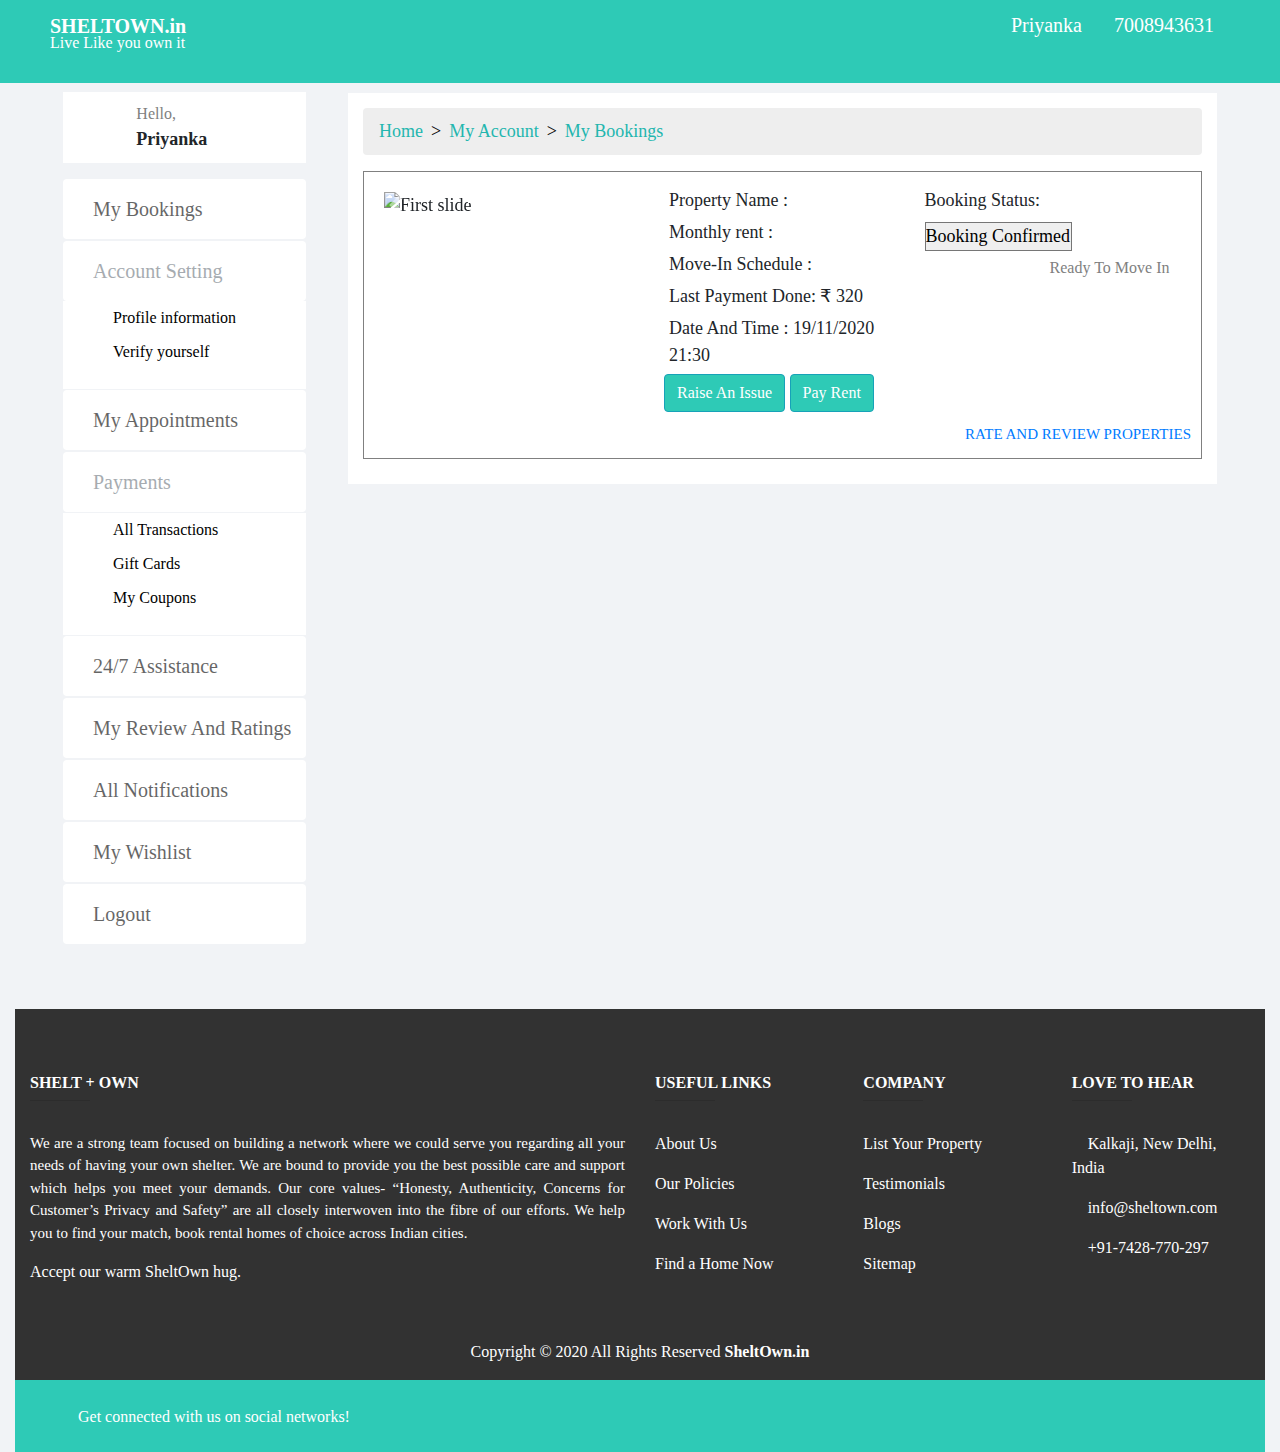
==== commit 1d438665: "Update index.html" ====
--- a/index.html
+++ b/index.html
@@ -326,9 +326,9 @@
                               </div>
                               <div class="form-group col-md-6" style="display: block;">
                                 <a style="display: inline;" href="#" style="color: #23b6ae">
-                                  <h6 style="display: inline;">Have a Promocode?</h6>
+                                  <h6 style="display: block;">Have a Promocode?</h6>
                                 </a>
-                                <a style="display: inline; margin-left: 20px;" href="#" style="color: #23b6ae">
+                                <a style="display: inline;" href="#" style="color: #23b6ae">
                                   <h6 style="display: inline;">offers</h6>
                                 </a>
                               </div>
@@ -381,7 +381,7 @@
                             </div>
                             <div class="modal-footer">
                       
-                              <button type="button" class="btn btn-info">Save changes</button>
+                              <button type="button" class="btn btn-info">Submit</button>
                             </div>
                           </div>
                         </div>
@@ -399,11 +399,22 @@
                               </button>
                             </div>
                             <div class="modal-body">
-                              <textarea rows="5" cols="50"></textarea>
+                              <div class="rate">
+                                <input type="radio" id="star5" name="rate" value="5" />
+                                <label for="star5" title="text">5 stars</label>
+                                <input type="radio" id="star4" name="rate" value="4" />
+                                <label for="star4" title="text">4 stars</label>
+                                <input type="radio" id="star3" name="rate" value="3" />
+                                <label for="star3" title="text">3 stars</label>
+                                <input type="radio" id="star2" name="rate" value="2" />
+                                <label for="star2" title="text">2 stars</label>
+                                <input type="radio" id="star1" name="rate" value="1" />
+                                <label for="star1" title="text">1 star</label>
+                              </div>
                             </div>
                             <div class="modal-footer">
                               
-                              <button type="button" class="btn btn-info">Save changes</button>
+                              <button type="button" class="btn btn-info">Save</button>
                             </div>
                           </div>
                         </div>
@@ -426,7 +437,7 @@
                   
                         <fieldset id="persional_information" class="">
                           <legend class="signup-legend">Personal information
-                            <span style="font-size:16px;margin-left: 20px; "><a href="#edit" style="color: #23b6ae; font-size:18px;"
+                            <span class="lower" style="font-size:16px;margin-left: 20px; "><a href="#edit" style=" font-size:18px;"
                                 data-toggle="modal" data-target="#edit">Edit</a></span></legend>
                           <div class="form-group">
                             <lable class="">
@@ -449,7 +460,7 @@
                           </div>
                           <legend class="signup-legend">Email Address
                            
-                            <span style="font-size:16px;margin-left: 20px; "><a style="color:#23b6ae;" href="#changep" data-toggle="modal" data-target="#exampleModalCenter">Change Password</a>
+                            <span class="lower" style="font-size:16px; margin-left: 20px; "><a style=" font-size:18px;" href="#changep" data-toggle="modal" data-target="#exampleModalCenter">Change Password</a>
                             </span></legend>
                           <div class="form-group">
                             <input type="email" name="email" id="email" placeholder="Email Id" />
@@ -496,14 +507,17 @@
                             <input type="text" class="form-control" id="inputPassword4" placeholder="First name"><br>
                             <input type="text" class="form-control" id="inputPassword4" placeholder="Last name"><br>
                             <input type="email" name="email" class="form-control" id="email" placeholder="Email Id" style="background-color: white;">
-                            <input type="text" name="phno" class="form-control" id="phno" placeholder="Contact No.">
+                            <input type="text" name="phno" class="form-control" id="phno" placeholder="Contact No."><br/>
+                            <input type="password" class="form-control" id="inputPassword4" placeholder="Enter OTP">
                           </div>
                         </div>
                         
-                        <div class="modal-footer">
-                          
-                          <button type="button" class="btn btn-info">Save changes</button>
-                        </div>
+                      <div class="modal-footer lower" style="margin-left: 10px;justify-content: space-between!important;">
+                        <!--<button type="button" class="btn btn-warning" data-dismiss="modal">Close</button>-->
+                        <a href=""><span aria-hidden="true" style="font-size: 20px;">Resend OTP</span></a>
+                        <button type="button" class="btn btn-info">Save changes</button>
+                      
+                      </div>
                       </div>
                     </div>
                   </div>
@@ -528,9 +542,9 @@
                             <input type="password" class="form-control" id="inputPassword4" placeholder="Enter OTP">
                           </div>
                         </div>
-                        <div class="modal-footer " style="margin-left: 10px;justify-content: space-between!important;">
+                        <div class="modal-footer lower" style="margin-left: 10px;justify-content: space-between!important;">
                           <!--<button type="button" class="btn btn-warning" data-dismiss="modal">Close</button>-->
-                          <span aria-hidden="true" style="font-size: 20px;color: #007bff;">Resend OTP</span>
+                          <a href=""><span aria-hidden="true" style="font-size: 20px;">Resend OTP</span></a>
                           <button type="button" class="btn btn-info">Save changes</button>
                   
                         </div>
@@ -622,11 +636,16 @@
                       <div class="d1">
                         <div class="row">
                           <div class="col-5">
-                              <div class="dropdown-container">
+                              <div>
                                 <label></label>
                                  <select name="" id="">
-                                    <option value=""> All Transaction </option>
-                                    <option value="">All Transactions</option>  
+                                    <option value="">All Transaction</option>
+                                    <option value="">Pending</option>
+                                    <option value="">Cancelled</option>
+                                    <option value="">Confirmed</option>
+                                    <option value="">Refund</option>
+                                    <option value="">Coupons</option>
+                                    <option value="">Vouchers</option>
                                   </select>
                               </div>
                           </div>
@@ -656,11 +675,12 @@
                           <div class="col-2">
                             <div class="dropdown-container">
                               <label></label>
-                              <select name="" id="">
-                                <option value="">Success </option>
-                                <option value="">Pending</option>
-                                <option value="">Failed</option>
+                              <select onchange="this.className=this.options[this.selectedIndex].className" class="greenText">
+                              <option class="greenText" value="" selected>Success</option>
+                              <option class="yellowText" value="">Pending</option>
+                              <option class="redText" value="">Failed</option>
                               </select>
+                            
                             </div>
                              <div></div>
                           </div>
@@ -673,24 +693,24 @@
                          <div class="row text-center">
                           <div class="col-4">
                             <div>
-                              <i class="far fa-heart"></i>
+                              <i class="fas fa-hand-holding-heart"></i>
                                <h4>24x7 help</h4>
-                               <p>Have a query and new help ? <a href="">Click here</a></p>
+                               <p>Have a query and need help ? <br/><a href="">Click here</a></p>
                             </div>
                           </div>
                           <div class="col-4">
                             <div>
-                              <i class="far fa-heart"></i>
-                               <h4>Sheltic's Trust</h4>
-                               <p>Your Money is always in your hands.All returns come with no question asked gurantee.</p>
+                              <i class="far fa-handshake-o"></i>
+                               <h4>Sheltie's Trust</h4>
+                               <p>Your Money is always in your hands. All returns come with no question asked gurantee.</p>
                             </div>
                             
                           </div> 
                           <div class="col-4">
                              <div>
-                              <i class="far fa-heart"></i>
+                              <i class="fas fa-lock"></i>
                                <h4>Ultimate Privacy</h4>
-                               <p>we work for your 100% privacy. If you have an issue, your money is immediately returned. </p>
+                               <p>We work for your 100% privacy. If you have an issue, your money is immediately returned. </p>
                              </div>
                           </div>
                           </div> 
@@ -712,7 +732,7 @@
                         <li><a href="#">Gift Cards</a></li>
                       </ul>
                     </div>
-                    <legend class="signup-legend">Personal information</legend>
+                    <legend class="signup-legend">Gift Cards</legend>
                     <div class="giftCards">
                       <div class="card w-75 border-info">
                         <div class="card-body">
@@ -752,10 +772,13 @@
                             <li>Code : 0987654321123456</li>
                             <div class="dropdown-container">
                               <label>Coupon Status : </label>
-                              <select name="cars" id="cars" style="padding: 5px; font-size: 18px;">
-                                <option value="none">Ready To Use</option>
-                                <option value="none">Expired</option>
-                              </select></div>
+                              <select onchange="this.className=this.options[this.selectedIndex].className" class="greenText">
+                                
+                                <option class="greenText" value="" selected>Ready To Use</option>
+                                <option class="redText" value="">Expired</option>
+                              </select>
+                              
+                              </div>
                             <li style="display: inline-block;">Comment: <textarea class="form-control" rows="1"
                                 style="float: right; margin-left: 10px; margin-top: 10px;"></textarea></li>
                     
@@ -777,10 +800,14 @@
                             <li>Code : 0987654321123456</li>
                             <div class="dropdown-container">
                               <label>Coupon Status : </label>
-                              <select name="cars" id="cars" style="padding: 5px; font-size: 18px;">
-                                <option value="none">Ready To Use</option>
-                                <option value="none">Expired</option>
-                              </select></div>
+
+                               <select onchange="this.className=this.options[this.selectedIndex].className" class="greenText">
+                                
+                                <option class="greenText" value="" selected>Ready To Use</option>
+                                <option class="redText" value="">Expired</option>
+                              </select>
+                             
+                              </div>
                             <li style="display: inline-block;">Comment: <textarea class="form-control" rows="1"
                                 style="float: right; margin-left: 10px; margin-top: 10px;"></textarea></li>
                     
@@ -797,13 +824,59 @@
 
 
                   <!---------------------------------rigghhttside for 24/7 Assistance section------------------------------------------------- -->
-                  <div class="tab-pane fade" id="v-pills-assistance" role="tabpanel" aria-labelledby="v-pills-assistance-tab">24/7 Assistance
+                  <div class="tab-pane fade" id="v-pills-assistance" role="tabpanel" aria-labelledby="v-pills-assistance-tab"> 
                     <div>
                       <ul class="breadcrumb">
                         <li><a href="#">Home</a></li>
                         <li><a href="#">My Account</a></li>
                         <li><a href="#">24/7 Assistance</a></li>
                       </ul>
+                      <h4 style="text-align: left;">24/7 Assistance</h4><br>
+                      
+                          <!--<div class="card-body">
+                            <div class="card-header border-info">-->
+                              
+                        
+                              <p align=right>
+                                <label for="">User Selects</label>
+
+                                    <select name="" id="">
+                                      <option value="">Select Option</option>
+                                      <option value=""></option>
+                                      
+                                    </select>
+                              </p>
+                              
+                            <div class="card">
+                              <h5>Issue Category</h5>
+                            
+                            <!--<ul class="card-text coupon" style="font-size: 20px; margin: 10px; "></ul>-->
+                            <div style='width:500px'>
+                              <textarea name="" id="" cols="400" rows="8" style='width: 100%;'>
+                              </textarea>
+                            </div>
+                            <div class="card">
+                              <h5>Specify Concerns</h5>
+                            
+                            
+                            <div style='width:500px'>
+                              <textarea name="" id="" cols="400" rows="8" style='width: 100%;'>
+                              </textarea>
+                            </div></div><br>
+                            <p align=left>
+                            <label for="email">Enter your email:</label>
+                              <input type="email" id="email" name="email"><br>
+                            Attach image: 
+                            <input type="button" name="button" value="Select file"><br><br><br>
+                            <input type="submit" value="Submit Concern">
+                          </p>
+                            
+                            
+                           
+
+                            
+                            
+
                     </div>
                   </div>
                   <!---------------------------------rigghhttside for 24/7 Assistance section end------------------------------------------------- -->
@@ -1009,7 +1082,10 @@
 <!-- Footer -->
  </section>    
      <!---------------------------------desktop view end--------------------------------->
-     <script src="./js/myaccount.js"></script>
+  
+    
+     <script src="myaccount.js"></script>
+     
    <!-- jQuery library -->
 <script src="https://ajax.googleapis.com/ajax/libs/jquery/3.5.1/jquery.min.js"></script>
 
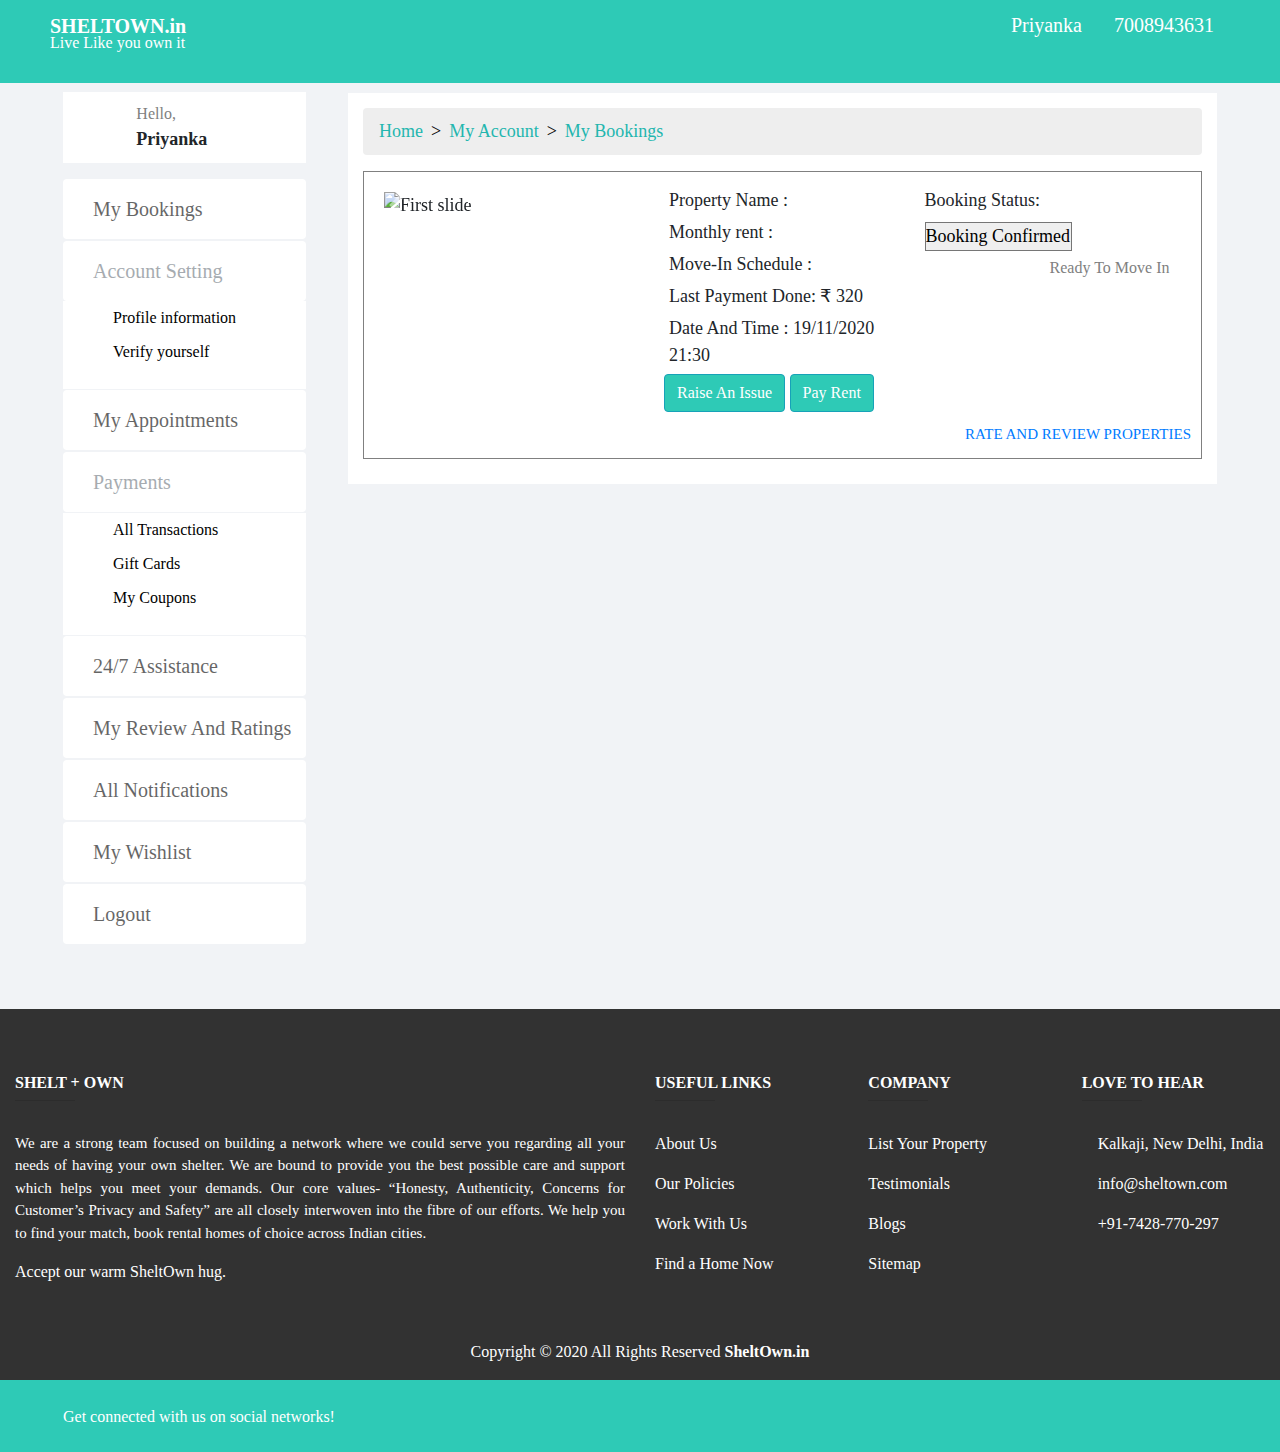
==== commit 7ca9992c: "Update index.html" ====
--- a/index.html
+++ b/index.html
@@ -870,15 +870,36 @@
                             <input type="button" name="button" value="Select file"><br><br><br>
                             <input type="submit" value="Submit Concern">
                           </p>
+               
+                    </div>
+                  </div>
+                    <div class="row text-center">
+                          <div class="col-4">
+                            <div>
+                              <i class="fas fa-hand-holding-heart"></i>
+                               <h4>24x7 help</h4>
+                               <p>Have a query and need help ? <br/><a href="">Click here</a></p>
+                            </div>
+                          </div>
+                          <div class="col-4">
+                            <div>
+                              <i class="far fa-handshake-o"></i>
+                               <h4>Sheltie's Trust</h4>
+                               <p>Your Money is always in your hands. All returns come with no question asked gurantee.</p>
+                            </div>
                             
-                            
-                           
-
-                            
-                            
-
-                    </div>
-                  </div>
+                          </div> 
+                          <div class="col-4">
+                             <div>
+                              <i class="fas fa-lock"></i>
+                               <h4>Ultimate Privacy</h4>
+                               <p>We work for your 100% privacy. If you have an issue, your money is immediately returned. </p>
+                             </div>
+                          </div>
+                          </div> 
+                       </div>
+                     </div>
+                   </div>
                   <!---------------------------------rigghhttside for 24/7 Assistance section end------------------------------------------------- -->
 
 
